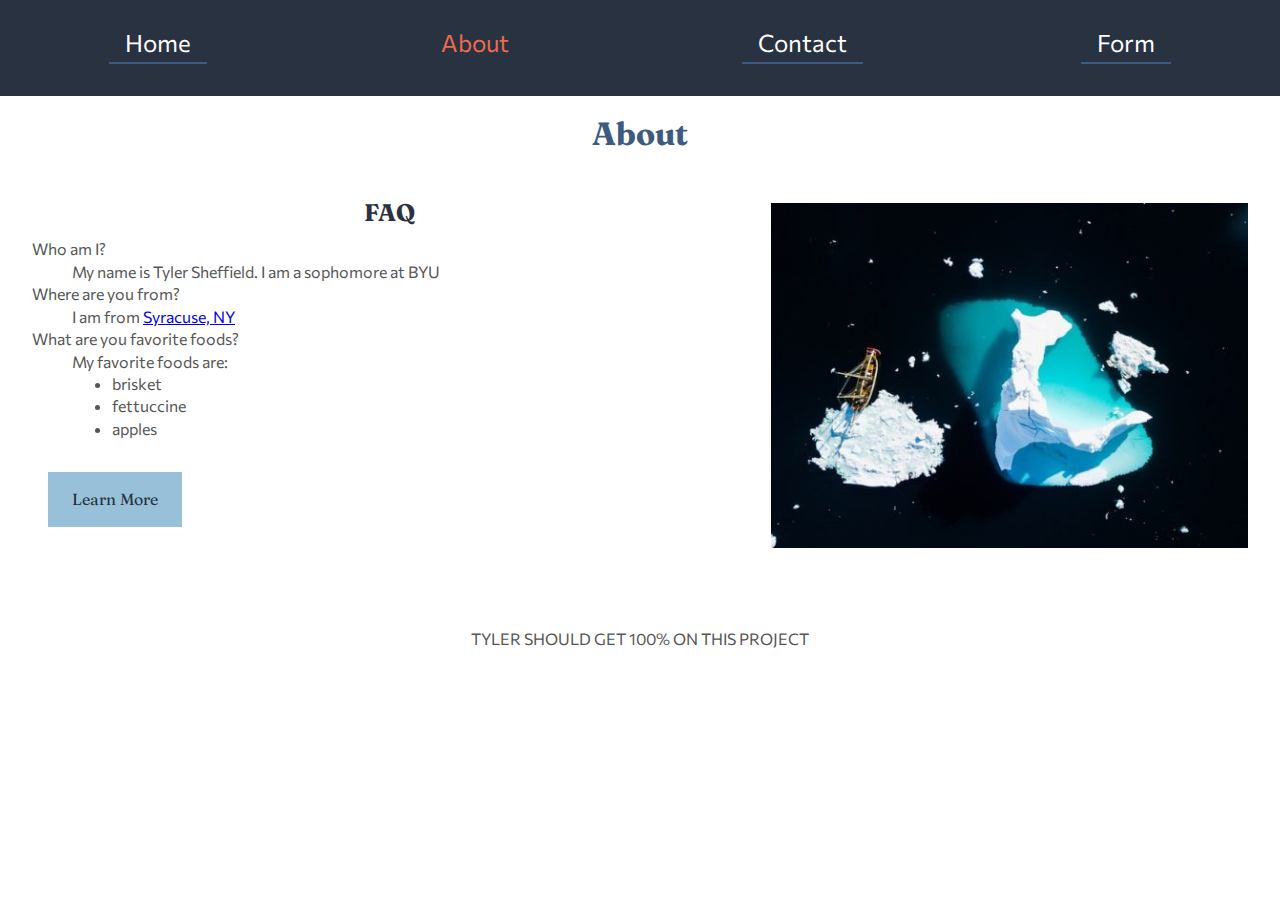
==== about/index.html @ 137e2f6b "commit" ====
<!DOCTYPE html>
<html lang="en">

<head>
    <meta charset="UTF-8">
    <meta http-equiv="X-UA-Compatible" content="IE=edge">
    <meta name="viewport" content="width=device-width, initial-scale=1.0">
    <meta name="description" content="This is a website for Tyler Sheffield's New Testament Project">
    <meta property="og:title" content="Tyler's New Testament Project" />
    <meta property="og:description" content="This is a website for Tyler Sheffield's New Testament Project" />
    <meta property="og:image" content="../images/biblencross.svg">
    <meta property="og:type" content="website" />
    <meta property="og:url" content="https://tbsheff.github.io/NewTestamentPage/" />
    <meta property="og:site_name" content="The New Testament" />
    <link rel="apple-touch-icon" sizes="180x180" href="../apple-touch-icon.png">
    <link rel="icon" type="image/png" sizes="32x32" href="../favicon-32x32.png">
    <link rel="icon" type="image/png" sizes="16x16" href="../favicon-16x16.png">
    <link rel="manifest" href="../site.webmanifest">
    <link rel="shortcut icon" href="../favicon.ico">
    <link rel="stylesheet" href="../Styles/normalize.css">
    <link rel="preconnect" href="https://fonts.googleapis.com">
    <link rel="preconnect" href="https://fonts.gstatic.com" crossorigin>
    <link
        href="https://fonts.googleapis.com/css2?family=Commissioner:wght@400;700&family=Fraunces:ital,wght@0,400;0,700;1,400&display=swap"
        rel="stylesheet">
    <link rel="stylesheet" href="../Styles/main.css">
    <meta name="msapplication-TileColor" content="#da532c">
    <meta name="msapplication-config" content="../browserconfig.xml">
    <meta name="theme-color" content="#ffffff">
    <title>About </title>
    <script>
        window.addEventListener("DOMContentLoaded", () => {
            document.querySelector(".menu-icon").addEventListener("click", () => {
                document.querySelector(".main-menu").classList.toggle("menu-show");
            });
        });
    </script>
</head>
<body>
<header>
    <div class="main-menu">
        <div class="menu-icon">
            <svg viewbox="0 0 60 60" width="60px" height="60px">
                <line x1="5%" y1="50%" x2="95%" y2="50%" />
                <line x1="5%" y1="50%" x2="95%" y2="50%" />
            </svg>
        </div>
        <nav>
            <ul>
                <li> <a href="../index.html">Home</a>
                </li>
                <li>
                    <div class="active-page">About</div>
                </li>
                <li><a href="../contact">Contact</a></li>
                <li><a href="../form">Form</a></li>
            </ul>
        </nav>
    </div>
</header>


    <h1>About</h1>

    <article class="panel">
            <div class="text-wrapper left">
                <h2>FAQ</h2>
                <dl>
                    <dt>
                        Who am I?
                    </dt>
                    <dd>My name is Tyler Sheffield. I am a sophomore at BYU</dd>
                    <dt>Where are you from?</dt>
                    <dd>I am from <a href="https://goo.gl/maps/FftPrsbkxceLrB8Q7" target="_blank">Syracuse, NY</a>
                    </dd>
                    <dt>What are you favorite foods?</dt>
                    <dd>My favorite foods are:
                        <ul>
                            <li>brisket</li>
                            <li>fettuccine</li>
                            <li>apples</li>
                        </ul>
                    </dd>
                </dl>
                <a class="button">Learn More</a>
            </div>

        <div class="image-wrapper">
            <img src="../images/shipscene.jpg" alt="Ship and iceberg at sea">
        </div>
    </article>


   
    <footer>
        <p>TYLER SHOULD GET 100% ON THIS PROJECT</p>
    </footer>
</body>

</html>
---- Styles/main.css ----
:root {
    --burnt-sierra: #ee6c4d;
    --slate: #293241;
    --pale-cerulean: #98c1d9;
    --prussian-blue: #3d5a80;
}

* {
    box-sizing: border-box;
}

img {
    width: 100%;
    height: auto;
    display: block;
}

.button,
button {
    display: inline-block;
    text-align: center;
    background-color: var(--pale-cerulean);
    color: var(--slate);
    padding: 1em 1.5em;
    border: 1px solid #000;
    cursor: pointer;
    font-family: 'Fraunces', serif;
    margin-left: 50px;
    margin-top: 25px;
    margin-bottom: 25px;
    text-decoration: none;
    border: none;
    overflow: hidden;
    position: relative;
    transition: transform 300ms;
}

.button:hover,
button:hover {
    background-color: var(--burnt-sierra);
    color: var(--slate);
    transform: scale(0.8);
    overflow: hidden;
    text-decoration: none;
    border: none;


}

p {
    font-family: 'Commissioner', sans-serif;
    color: #555;
}

article {
    font-family: 'Commissioner', sans-serif;
    color: #555;
}

picture {
    margin: none;
    padding: none;
}

picture img {
    width: 100%;
    margin-left: none;
    padding-left: none;
}

body {
    font-family: 'Commissioner', sans-serif;
    color: #555;
    line-height: 1.4rem;
    display: flex;
    flex-direction: column;
    flex-wrap: wrap;
    flex: 1 1 0;
    margin: 0;
}

main {
    align-self: center;
    max-width: 45rem;
}

h1 {
    font-family: 'Fraunces', serif;
    color: var(--prussian-blue);
    line-height: 2rem;
    text-align: center;
}

h2 {
    font-family: 'Fraunces', serif;
    color: var(--slate);
    line-height: 1.2rem;
}

h3 {
    font-family: 'Fraunces', serif;
    color: var(--slate);
    line-height: 1.3rem;
}



ol {
    padding: 4px;
}

main {
    align-self: center;
    margin: 0;
    padding: 0 1rem;

}

head {
    padding-right: 1rem;
    padding-left: 1rem;
}

footer {
    margin-top: 3rem;
}

.cards {
    display: grid;
    grid-template-columns: repeat(auto-fit, minmax(200px, 1fr));
    grid-gap: 1rem;
    grid-auto-flow: dense;
    width: 100%;
    height: 100%;
    font-size: 2rem;
    line-height: 2rem;
    padding-left: 1rem;
    padding-right: 1rem;
    padding-top: 1.5rem;
}

.card {
    box-shadow: 0 4px 8px 0 rgba(0, 0, 0, 0.2);
    transition: 300ms;
    position: relative;
    overflow: hidden;
    width: 100%;
    height: 100%;
}



.card::after {
    display: inline-block;
    position: relative;

    width: 100%;
}

.img-wrapper {
    overflow: hidden;
    position: relative;
    object-fit: cover;
    display: block;
    aspect-ratio: 4 / 3;
    height: 100%;
    margin: 0;
}

.card a {
    display: block;
    width: 100%;
    height: 100%;
}

.card:hover {
    box-shadow: 0 4px 16px 0 rgba(0, 0, 0, 0.2);
    cursor: pointer;
}

.card:hover img {
    transform: scale(1.2);
    filter: grayscale(0.9);
    transition: 500ms;
}

.card:hover::after img {
    background-image: linear-gradient(to top, white, black);
    opacity: 0.85;
    content: '';
    position: absolute;
}

.card img {
    height: 100%;
    transition: transform 500ms;
    object-fit: cover;
}

.card p {
    position: absolute;
    bottom: 0;
    left: 0;
    right: 0;
    color: #fff;
    background: linear-gradient(to bottom,
            transparent 0,
            rgba(0, 0, 0, 0.6) 100%);
    padding: 3rem .75rem 1rem;
    z-index: 1;
    margin: 0;
}

/* .card:hover p {
    position: absolute;
  bottom: 0;
  left: 0;
  right: 0;
  color: #fff;
  background: linear-gradient(
    to bottom,
    transparent 0,
    rgba(0, 0, 0, 0.6) 100%
  );
  padding: 3rem .5rem .75rem;
  z-index: 1;
} */

.hero {
    position: relative;
    width: 100vw;
}

.hero .overlay {
    display: flex;
    position: absolute;
    align-items: center;
    top: 0;
    bottom: 0;
    left: 0;
    right: 0;
    padding-bottom: 1.5rem;
    background: linear-gradient(to bottom, rgba(0, 0, 0, 0.75), transparent 100%);
}

.hero .text-group {
    text-align: center;
    width: 100%;
    margin-top: 2rem;
}

.hero h1 {
    margin: 0;
    color: white;
    font-size: 4rem;
    line-height: 3.5rem;
    text-shadow: 3px 3px 3px rgba(0, 0, 0, 0.6);
}


.hero p {
    font-family: "Commissioner", sans-serif;
    color: white;
    font-size: 1.8rem;
    line-height: 2rem;
    text-shadow: 2px 2px 2px rgba(0, 0, 0, 0.6);
}


.form {
    background-color: #ddd;
    height: 100%;
}

.loader {
    width: 90px;
    height: 90px;
    display: flex;
    flex-wrap: wrap;
    align-items: center;
    justify-content: center;
    position: fixed;
    top: 50vh;
    left: 50vw;
    margin-top: -45px;
    margin-left: -45px;
    padding: 0;
    align-self: center;
}

.loader div {

    width: 30px;
    height: 30px;
    background-color: var(--burnt-sierra);
    animation: cube-grid 1300ms infinite ease-in-out;
}

.loader div:nth-child(1) {
    animation-delay: 200ms;
}

.loader div:nth-child(2) {
    animation-delay: 300ms;
}

.loader div:nth-child(3) {
    animation-delay: 400ms;
}

.loader div:nth-child(4) {
    animation-delay: 100ms;
}

.loader div:nth-child(5) {
    animation-delay: 200ms;
}

.loader div:nth-child(6) {
    animation-delay: 300ms;
}

.loader div:nth-child(7) {
    animation-delay: 0s;
}

.loader div:nth-child(8) {
    animation-delay: 100ms;
}

.loader div:nth-child(9) {
    animation-delay: 200ms;
}



.form .svg {
    position: relative;
}

.cross {
    padding: 1rem;
}

nav ul {
    margin: 0;
    padding: 0;
    display: flex;
    list-style-type: none;
    justify-content: space-around;
    gap: 0rem;
    flex: 2 1 0;
}

nav {
    background-color: var(--slate);
    width: 100%;
    font-size: 1.5rem;
    padding-bottom: 1rem;
}

nav li {
    color: white;
    padding: 1rem;
    display: block;
    position: relative;
    align-self: center;
    list-style-type: none;
}

nav a {
    display: inline-block;
    padding: 1rem;
    padding-bottom: 0.5rem;
    color: white;
    margin: 0;
}

nav li:hover {
    transform: grayscale(70%);
}

footer {
    padding: 2rem;
    justify-content: center;
    text-align: center;
    margin: 0;
    overflow: hidden;
}

aside {
    text-align: center;
    background-color: var(--prussian-blue);
    color: white;
}

aside p {
    color: white;
}

aside h3 {
    color: white;
}

ol {
    list-style-position: inside;
}

.active-page {
    padding: 1rem;
    padding-bottom: 0.5rem;
}





.main-menu .menu-icon {
    position: fixed;
    top: 1.5rem;
    left: 1.5rem;
    width: 60px;
    height: 60px;
    background-color: rgba(0, 0, 0, 0.8);
    border-radius: 50%;

    display: flex;
    align-items: center;
    justify-content: center;
    z-index: 2;
}

.main-menu svg {
    stroke: var(--burnt-sierra);
    stroke-width: 4px;
    stroke-linecap: round;
    padding: 12px;
}

.main-menu svg line {
    transform-origin: center;
    transition: transform 200ms ease;
}

.main-menu svg line:first-child {
    transform: translateY(8px);
}

.main-menu svg line:last-child {
    transform: translateY(-8px);
}

.menu-show .menu-icon {
    background-color: transparent;
}

.menu-show svg line {
    stroke: white;
    stroke-width: 5px;
}

.menu-show svg line:first-child {
    transform: rotate(135deg);
}

.menu-show svg line:last-child {
    transform: rotate(-135deg);
}

nav {
    margin: 2rem 1.5rem 6rem;
    position: fixed;
    top: 0;
    left: 0;
    right: 0;
    bottom: 0;
    margin: 0;
    background-color: var(--prussian-blue);
    display: flex;
    transform: translateX(-100vw);
    transition: transform 400ms;
    z-index: 1;
}

.menu-show nav {
    transform: translateX(0);
}

nav ul {
    display: flex;
    justify-content: center;
    gap: 2rem;
    list-style-type: none;
    flex-direction: column;
    margin: 0 auto;
    padding: 0;
    padding-top: 1rem;
    max-width: 80rem;

}

nav a {
    display: block;
    padding: 1rem;
    font-size: 1.4rem;
    color: floralwhite;
}

nav a:not([href]) {
    color: white;
}


nav a[href]:hover {
    color: whitesmoke;
}

nav a {
    height: 100%;
    border-bottom: 2px solid var(--prussian-blue);
    font-size: 1em;
    transition: all 0.25s linear;
    position: relative;
    text-decoration: none;
    padding-bottom: -3px;
    color: white;
}


.active-page {
    color: var(--burnt-sierra);
}

.panel {
    max-width: none;
    display: flex;
    flex-wrap: nowrap;
    justify-content: space-around;
    align-items: flex-start;
    height: auto;
    flex-direction: column-reverse;
    margin-top: 2rem;
    padding: 1rem;
    padding-bottom: 3rem;
    gap: 2rem;

}

.panel .button {
    align-self: center;
    margin: 1rem;
}

.panel .image-wrapper {
    flex: 1 1 0%;
}

.panel .text-wrapper {
    flex: 1 1 0%;

}

.panel h2 {
    margin: 0;
    text-align: center;
}

.left {
    order: 0;
}



@keyframes cube-grid {

    0%,
    70%,
    100% {
        transform: scale(1);
    }

    35% {
        transform: scale(0);
        opacity: 0.6;

        transform: scale3D(0, 0, 1, 45deg);
        opacity: 0.1;
    }
}

section {
    margin: 0 1rem;
}

form {
    display: grid;
    align-items: center;
}



fieldset {
    display: grid;
    grid-template-columns: min-content 1fr;
    grid-column-gap: 0.75rem;

    grid-row-gap: 0.75rem;
    border: none;
    margin: 0;
    padding: 0;
}

form input,
fieldset,
textarea {
    margin-bottom: 1rem;
}

legend {
    grid-column: 1 / span 2;
    margin-bottom: 1rem;
}

form button {
    border-radius: 5%;
    margin: 0;
    margin-bottom: 1rem;
    justify-self: center;
}

input:hover,
input:focus {
    background-color: lightyellow;
}

input:focus {
    border-color: transparent;
    outline: 1px solid green;
}

input[type=checkbox] {
    appearance: none;
    -webkit-appearance: none;
    width: 24px;
    height: 24px;
    border-radius: 20%;
    position: relative;
    border: 1px solid var(--burnt-sierra);
}

input[type=checkbox]:checked {
    background-color: var(--burnt-sierra);
}

input[type=checkbox]::after {
    content: "";
    display: block;
    position: absolute;
    width: 6px;
    height: 14px;
    border-bottom: 2px solid white;
    border-right: 2px solid white;
    left: 8px;
    top: 1px;
    opacity: 0;
    transform: rotate(45deg);
    transition: opacity 200ms;
}

input[type=checkbox]:checked::after {
    opacity: 1;
}

input[type=radio] {
    appearance: none;
    width: 15px;
    height: 15px;
    border: 1px solid var(--burnt-sierra);
    border-radius: 50%;
    align-items: center;
    position: relative;
    margin: 0;
}

input[type=radio]:checked {
    background-color: var(--burnt-sierra);
}

.fav-gospel>label {
    position: relative;
    bottom: 16%
}

section {
    display: flex;
    flex-direction: column;
    gap: 2rem;
    margin: 0 1rem;
}


input[type=text],
input[type=email],
input[type=tel],
textarea {
    background-color: var(--pale-cerulean);
    opacity: 50%;
}

.hidden {
    display: none !important;
}

.success-message {
    font-size: 2rem;
    text-align: center; 
    line-height: 2.5rem;
}





@media (min-width: 600px) {
    section {
        flex-direction: row;
        align-items: flex-start;
    }

    .main-menu .menu-icon {
        display: none;
    }

    nav ul {
        margin: 0;
        padding: 0;
        display: flex;
        flex-direction: row;
        list-style-type: none;
        justify-content: space-around;
        gap: 0rem;
        flex: 2 1 0%;
    }

    nav {
        background-color: var(--slate);
        width: 100%;
        font-size: 1.5rem;
        padding-bottom: 1rem;
        transform: translateX(0);
        transition: 0;
        flex-direction: row;
        position: relative;
    }

    nav li {
        color: white;
        padding: 1rem;
        display: block;
        position: relative;
        height: 100%;
        align-self: center;
        list-style-type: none;
    }

    nav a {
        display: inline-block;
        padding: 1rem;
        padding-bottom: 0.5rem;
        color: white;
        margin: 0;
    }

    nav li:hover {
        transform: grayscale(70%);
    }

    nav a {
        height: 100%;
        border-bottom: 2px solid var(--prussian-blue);
        font-size: 1em;
        transition: all 0.25s linear;
        position: relative;
        text-decoration: none;
        padding-bottom: -3px;
        color: white;
    }

    nav a::before {
        content: "";
        display: block;
        width: 100%;
        height: 2px;
        background-color: var(--burnt-sierra);
        position: absolute;
        left: 0;
        bottom: -2px;
        transform-origin: left;
        transform: scale(0);
        transition: 0.25s linear;
        transform-origin: right;
    }

    nav a:hover::before {
        transform: scale(1);
        transform-origin: left;
    }

    .cards {
        flex-direction: row;
        flex-wrap: wrap;
        justify-content: center;
        gap: 2rem;
        font-size: 1.5rem;
        line-height: 1.5rem;
    }

    .card {
        flex-direction: row;
        flex-basis: 40%;
    }

    .panel {
        flex-direction: row;
        gap: 1.5rem;
        margin: 2rem;
        padding: 0;
        overflow: hidden;
    }

    .panel .left {
        order: -1;
    }

    .panel .text-wrapper {
        flex: 1 1 60%;
    }

    .panel .image-wrapper {
        flex: 1 1 40%;
    }

    .cards {
        grid-template-columns: 1fr 1fr;
        grid-template-rows: 1fr 1fr;
    }
}

@media (min-width: 1000px) {
    .cards {
        grid-template-columns: 1fr 1fr 1fr 1fr;
        grid-template-rows: 1fr;
        grid-gap: 1.5rem;
    }
}
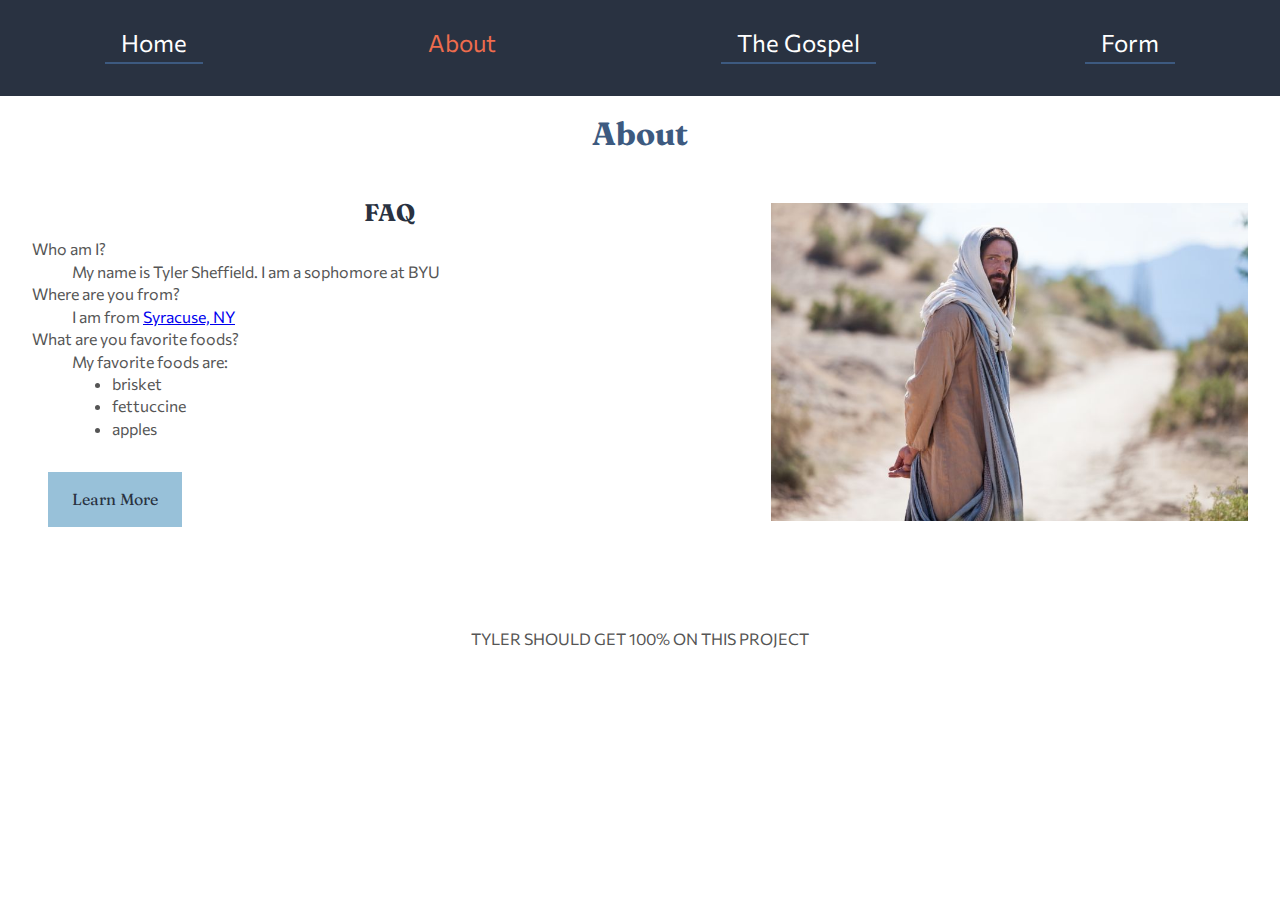
==== commit 504aeb0f: "commit" ====
--- a/about/index.html
+++ b/about/index.html
@@ -52,7 +52,7 @@
                 <li>
                     <div class="active-page">About</div>
                 </li>
-                <li><a href="../contact">Contact</a></li>
+                <li><a href="../contact">The Gospel</a></li>
                 <li><a href="../form">Form</a></li>
             </ul>
         </nav>
@@ -86,7 +86,7 @@
             </div>
 
         <div class="image-wrapper">
-            <img src="../images/shipscene.jpg" alt="Ship and iceberg at sea">
+            <img src="../images/pictures_of_jesus2.jpeg" alt="Picture of Jesus looking back">
         </div>
     </article>
 
--- a/Styles/main.css
+++ b/Styles/main.css
@@ -718,7 +718,10 @@
 }
 
 
-
+.gospeltyler p {
+    margin-top: 4rem;
+    font-size: larger;
+}
 
 
 @media (min-width: 600px) {
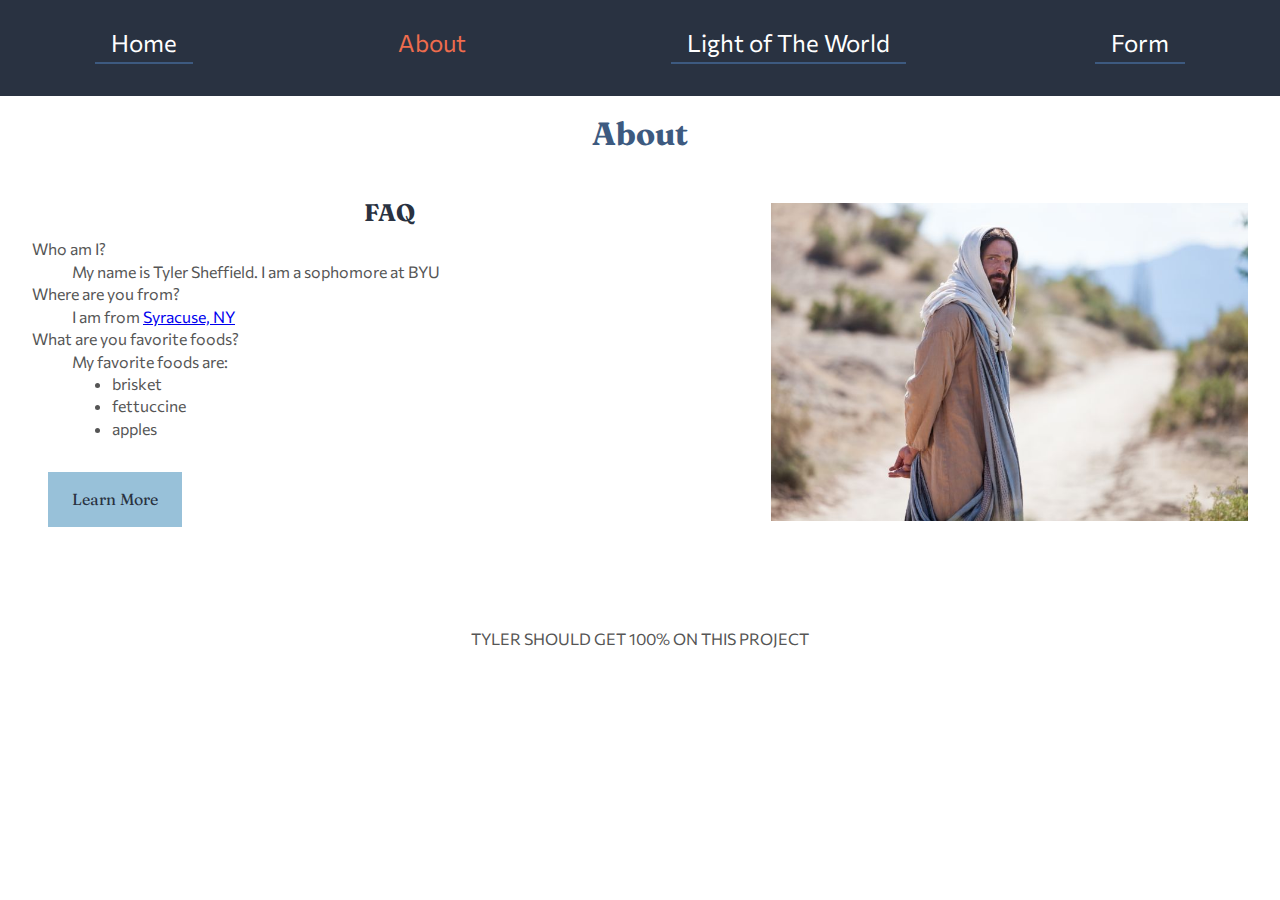
==== commit 0673a92b: "commit" ====
--- a/about/index.html
+++ b/about/index.html
@@ -52,7 +52,7 @@
                 <li>
                     <div class="active-page">About</div>
                 </li>
-                <li><a href="../contact">The Gospel</a></li>
+                <li><a href="../contact">Light of The World</a></li>
                 <li><a href="../form">Form</a></li>
             </ul>
         </nav>
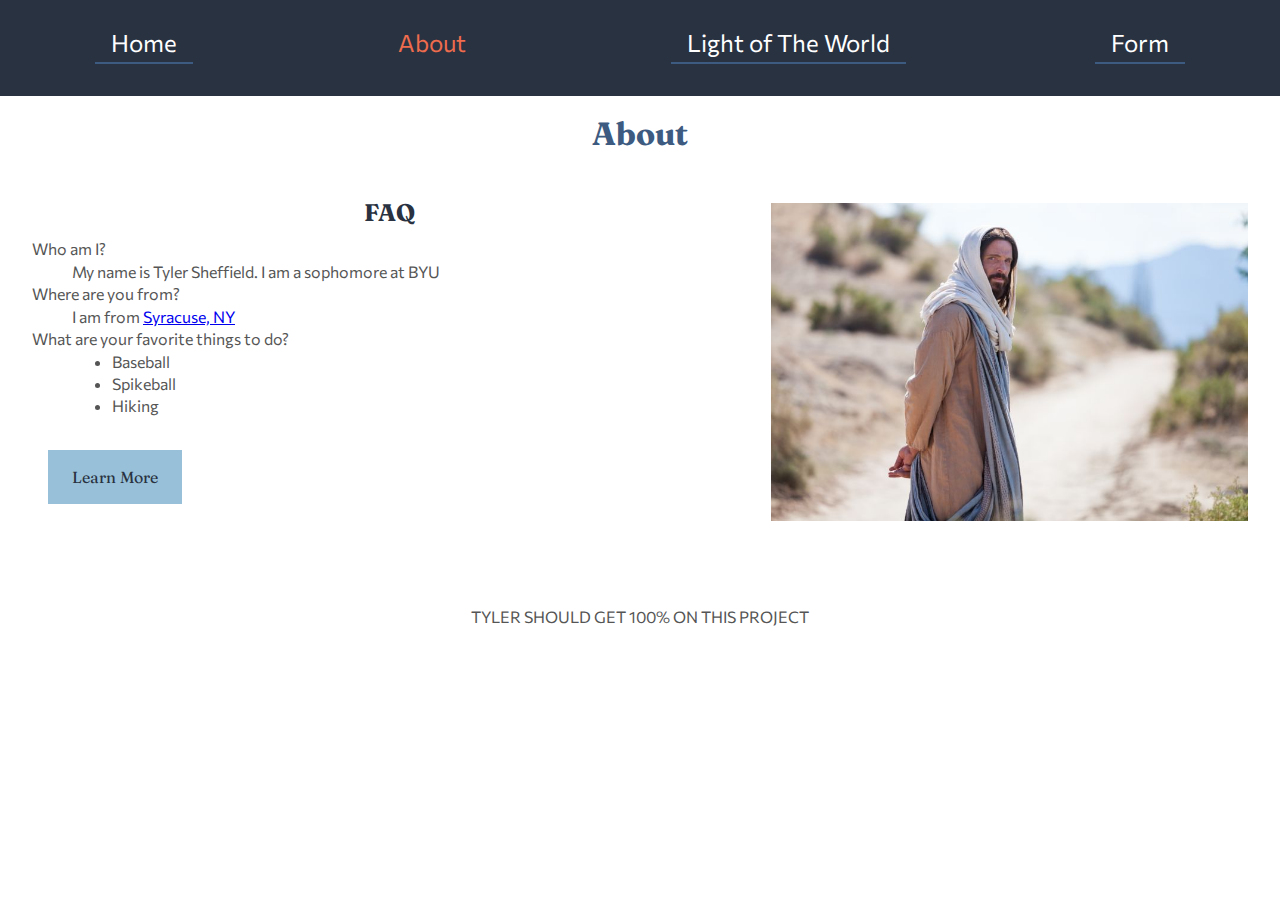
==== commit 840be25d: "commit" ====
--- a/about/index.html
+++ b/about/index.html
@@ -73,12 +73,12 @@
                     <dt>Where are you from?</dt>
                     <dd>I am from <a href="https://goo.gl/maps/FftPrsbkxceLrB8Q7" target="_blank">Syracuse, NY</a>
                     </dd>
-                    <dt>What are you favorite foods?</dt>
-                    <dd>My favorite foods are:
+                    <dt>What are your favorite things to do?</dt>
+                    <dd>
                         <ul>
-                            <li>brisket</li>
-                            <li>fettuccine</li>
-                            <li>apples</li>
+                            <li>Baseball</li>
+                            <li>Spikeball</li>
+                            <li>Hiking</li>
                         </ul>
                     </dd>
                 </dl>
